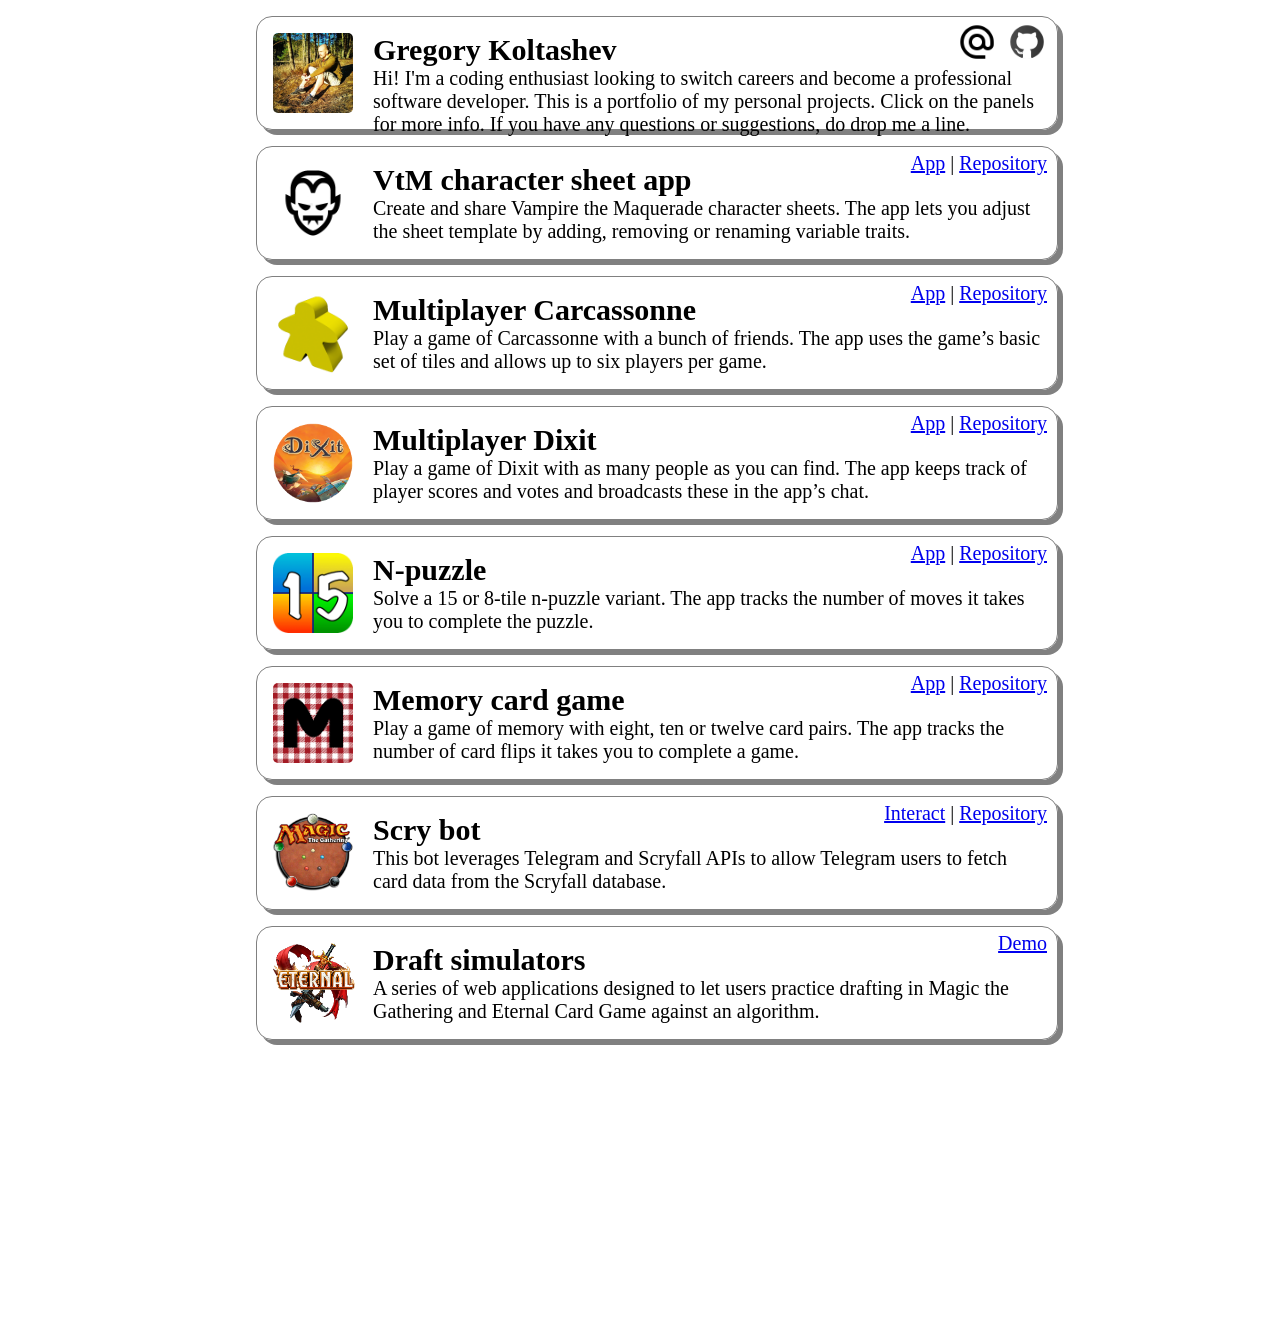
==== index.html @ ac9ca6cd "Panel animation improvement" ====
<!DOCTYPE html>
<html>
    <head>
        <title>
            Portfolio
        </title>
        <link rel="stylesheet" href="style.css">
        <script src="script.js"></script>
    </head>
    <body>
        <div id="feed">

            <!--MOI-->
            <div class="entries" id="moi" onclick="toggle('moi')">
                <div class="nav">
                    <a class="socmedicons"
                       href="mailto:grigory.koltashev@gmail.com">
                        <img src="icons/email.png" alt="Email" class="icons">
                    </a>
                    <!--<a class="socmedicons"
                       href="https://www.linkedin.com/in/gregory-koltashev-5167117b/">
                        <img src="icons/linkedin.png" alt="LinkedIn" class="icons">
                    </a>-->
                    <a class="socmedicons"
                       href="https://github.com/Konntroll">
                        <img src="icons/github.png" alt="GitHub" class="icons">
                    </a>
                </div>
                <img src="logos/avatar.jpg" class="logos" id="moiLogo" />
                <div class="text" id="moiText">
                    <div class="headers">Gregory Koltashev</div>
                    <div class="intros">
                        Hi! I'm a coding enthusiast looking to switch careers and become a professional software developer. This is a portfolio of my personal projects. Click on the panels for more info. If you have any questions or suggestions, do drop me a line.
                        <p class="additionalText" id="moiExt">What? That's all. Go click those panels or, better yet, play with the apps and let me know what you think.</p>
                    </div>
                    <div class="details" id="moiDeets">
                        
                    </div>
                </div>
            </div>

            <!--Vampire the Masquerade-->
            <div class="entries" id="vtm" onclick="toggle('vtm')">
                <div class="nav">
                    <a href="https://charsheets-7856b.web.app/">App</a>
                    |
                    <a href="https://github.com/Konntroll/charsheets">Repository</a>
                </div>
                <img src="logos/vtm.png" class="logos" id="vtmLogo" />
                <div class="text" id="vtmText">
                    <div class="headers">VtM character sheet app</div>
                    <div class="intros">
                        Create and share Vampire the Maquerade character sheets. The app lets you adjust the sheet template by adding, removing or renaming variable traits.
                        <span class="additionalText" id="vtmExt">Furthermore, the app accounts for trait limit changes due to lower character generations. This lets you customize your character sheets in ways no printable version can.</span>
                    </div>
                    <div class="details" id="vtmDeets">
                        <div id="stack">
                            <div class="headers">Built with:</div>
                            <img src="icons/angular.png" alt="Angular" class="icons">
                            <img src="icons/ts.png" alt="TypeScript" class="icons">
                            <img src="icons/firebase.png" alt="Firebase" class="icons">
                            <img src="icons/html.png" alt="HTML" class="icons">
                            <img src="icons/css.png" alt="CSS" class="icons">
                        </div>
                        <div id="hosting">
                            <div class="headers">Hosted on:</div>
                            <img src="icons/firebase.png" alt="GitHub Pages" class="icons">
                        </div>
                        <div class="objectives">
                            <div class="headers">Objectives:</div>
                            <ul>
                                <li>Explore the Angular framework and TypeScript</li>
                                <li>Explore Firebase Firestore as a lightweight database option</li>
                                <li>Implement an application that requires basic user authentication</li>
                            </ul>
                        </div>
                    </div>
                </div>
            </div>

            <!--Carcassonne-->
            <div class="entries" id="carcassonne" onclick="toggle('carcassonne')">
                <div class="nav">
                    <a href="https://carcassonne-with-friendz.herokuapp.com/">App</a>
                    |
                    <a href="https://github.com/Konntroll/carcassonne">Repository</a>
                </div>
                <img src="logos/carcassonne.png" class="logos" id="carcassonneLogo" />
                <div class="text" id="carcassonneText">
                    <div class="headers">Multiplayer Carcassonne</div>
                    <div class="intros">
                        Play a game of Carcassonne with a bunch of friends. The app uses the game’s basic set of tiles and allows up to six players per game.
                        <span class="additionalText" id="carcassonneExt">The app doesn’t automatically track the score leaving it to the players but it does validate tile placements. In rare cases where a tile cannot be played, the app lets the player draw a new tile.</span>
                    </div>
                    <div class="details" id="carcassonneDeets">
                        <div id="stack">
                            <div class="headers">Built with:</div>
                            <img src="icons/node.png" alt="Node.js" class="icons">
                            <img src="icons/socketio.png" alt="Socket.io" class="icons">
                            <img src="icons/js.png" alt="JavaScript" class="icons">
                            <img src="icons/html.png" alt="HTML" class="icons">
                            <img src="icons/css.png" alt="CSS" class="icons">
                        </div>
                        <div id="hosting">
                            <div class="headers">Hosted on:</div>
                            <img src="icons/heroku.png" alt="Heroku" class="icons">
                        </div>
                        <div class="objectives">
                            <div class="headers">Objectives:</div>
                            <ul>
                                <li>Create an application that lets multiple users interact in real time</li>
                                <li>Explore Node.js as a backend development technology</li>
                                <li>Build something fun to share with friends</li>
                            </ul>
                        </div>
                    </div>
                </div>
            </div>

            <!--Dixit-->
            <div class="entries" id="dixit" onclick="toggle('dixit')">
                <div class="nav">
                    <a href="https://dixit-with-friendz.herokuapp.com/">App</a>
                    |
                    <a href="https://github.com/Konntroll/dixit">Repository</a>
                </div>
                <img src="logos/dixit.png" class="logos" id="dixitLogo" />
                <div class="text" id="dixitText">
                    <div class="headers">Multiplayer Dixit</div>
                    <div class="intros">
                        Play a game of Dixit with as many people as you can find. The app keeps track of player scores and votes and broadcasts these in the app’s chat.
                        <span class="additionalText" id="dixitExt">The number of players is unlimited but the game requires at least three players to play.</span>
                    </div>
                    <div class="details" id="dixitDeets">
                        <div id="stack">
                            <div class="headers">Built with:</div>
                            <img src="icons/node.png" alt="Node.js" class="icons">
                            <img src="icons/socketio.png" alt="Socket.io" class="icons">
                            <img src="icons/js.png" alt="JavaScript" class="icons">
                            <img src="icons/html.png" alt="HTML" class="icons">
                            <img src="icons/css.png" alt="CSS" class="icons">
                        </div>
                        <div id="hosting">
                            <div class="headers">Hosted on:</div>
                            <img src="icons/heroku.png" alt="Heroku" class="icons">
                        </div>
                        <div class="objectives">
                            <div class="headers">Objectives:</div>
                            <ul>
                                <li>Create an application that lets multiple users interact in real time</li>
                                <li>Explore Node.js as a backend development technology</li>
                                <li>Build something fun to share with friends</li>
                            </ul>
                        </div>
                    </div>
                </div>
            </div>

            <!--N-puzzle-->
            <div class="entries" id="npuzzle" onclick="toggle('npuzzle')">
                <div class="nav">
                    <a href="https://konntroll.github.io/npuzzle/npuzzle.html">App</a>
                    |
                    <a href="https://github.com/Konntroll/Konntroll.github.io/tree/master/npuzzle">Repository</a>
                </div>
                <img src="logos/npuzzle.png" class="logos" id="npuzzleLogo" />
                <div class="text" id="npuzzleText">
                    <div class="headers">N-puzzle</div>
                    <div class="intros">
                        Solve a 15 or 8-tile n-puzzle variant. The app tracks the number of moves it takes you to complete the puzzle.
                        <span class="additionalText" id="npuzzleExt">It also checks if each randomized set of tiles to be displayed to the user has a solution and, if not, replaces it with a new set.</span>
                    </div>
                    <div class="details" id="npuzzleDeets">
                        <div id="stack">
                            <div class="headers">Built with:</div>
                            <img src="icons/vue.png" alt="Vue.js" class="icons">
                            <img src="icons/js.png" alt="JavaScript" class="icons">
                            <img src="icons/css.png" alt="CSS" class="icons">
                            <img src="icons/html.png" alt="HTML" class="icons">
                        </div>
                        <div id="hosting">
                            <div class="headers">Hosted on:</div>
                            <img src="icons/github.png" alt="GitHub Pages" class="icons">
                        </div>
                        <div class="objectives">
                            <div class="headers">Objectives:</div>
                            <ul>
                                <li>Explore Vue.js as my first frontend framework</li>
                                <li>Practice building UIs that respond to user actions</li>
                            </ul>
                        </div>
                    </div>
                </div>
            </div>

            <!--Memory-->
            <div class="entries" id="memory" onclick="toggle('memory')">
                <div class="nav">
                    <a href="https://konntroll.github.io/memo/memoflip.html">App</a>
                    |
                    <a href="https://github.com/Konntroll/Konntroll.github.io/tree/master/memo">Repository</a>
                </div>
                <img src="logos/memory.png" class="logos" id="memoryLogo" />
                <div class="text" id="memoryText">
                    <div class="headers">Memory card game</div>
                    <div class="intros">
                        Play a game of memory with eight, ten or twelve card pairs. The app tracks the number of card flips it takes you to complete a game.
                        <span class="additionalText" id="memoryExt"></span>
                    </div>
                    <div class="details" id="memoryDeets">
                        <div id="stack">
                            <div class="headers">Built with:</div>
                            <img src="icons/vue.png" alt="Vue.js" class="icons">
                            <img src="icons/js.png" alt="JavaScript" class="icons">
                            <img src="icons/css.png" alt="CSS" class="icons">
                            <img src="icons/html.png" alt="HTML" class="icons">
                        </div>
                        <div id="hosting">
                            <div class="headers">Hosted on:</div>
                            <img src="icons/github.png" alt="GitHub Pages" class="icons">
                        </div>
                        <div class="objectives">
                            <div class="headers">Objectives:</div>
                            <ul>
                                <li>Explore Vue.js as my first frontend framework</li>
                                <li>Practice building UIs that respond to user actions</li>
                            </ul>
                        </div>
                    </div>
                </div>
            </div>

            <!--Telegram bot-->
            <div class="entries" id="telegram" onclick="toggle('telegram')">
                <div class="nav">
                    <a href="http://t.me/mtg_card_info_bot">Interact</a>
                    |
                    <a href="https://github.com/Konntroll/scrybot">Repository</a>
                </div>
                <img src="logos/magic.png" class="logos" id="telegramLogo" />
                <div class="text" id="telegramText">
                    <div class="headers">Scry bot</div>
                    <div class="intros">
                        This bot leverages Telegram and Scryfall APIs to allow Telegram users to fetch card data from the Scryfall database.
                        <span class="additionalText" id="telegramExt">The information that the bot retrieves includes a card image, either latest or specific to the user’s request, as well as format legality info and card price in euro. This can be handy in Magic-themed group chats and elsewhere.</span>
                    </div>
                    <div class="details" id="telegramDeets">
                        <div id="stack">
                            <div class="headers">Built with:</div>
                            <img src="icons/node.png" alt="Node.js" class="icons">
                        </div>
                        <div id="hosting">
                            <div class="headers">Hosted on:</div>
                            <img src="icons/heroku.png" alt="Heroku" class="icons">
                        </div>
                        <div class="objectives">
                            <div class="headers">Objectives:</div>
                            <ul>
                                <li>Try my hand at bot building and explore Node.js</li>
                                <li>Practice working with APIs</li>
                                <li>Create a practical utility I’d want to use myself</li>
                            </ul>
                        </div>
                    </div>
                </div>
            </div>

            <!--Draft simulators-->
            <div class="entries" id="draft" onclick="toggle('draft')">
                <div class="nav">
                    <a href="https://konntroll.github.io/demo.html">Demo</a>
                </div>
                <img src="logos/eternal.png" class="logos" id="draftLogo" />
                <div class="text" id="draftText">
                    <div class="headers">Draft simulators</div>
                    <div class="intros">
                        A series of web applications designed to let users practice drafting in Magic the Gathering and Eternal Card Game against an algorithm.
                        <span class="additionalText" id="draftExt">In each case the algorithm in question would be the principal difference between the implementations. The first two apps were designed for Magic the Gathering. The latter was built for Eternal Card Game and featured a UI reminiscent of the one implemented in the actual game.</span>
                    </div>
                    <div class="details" id="draftDeets">
                        <div id="stack">
                            <div class="headers">Built with:</div>
                            <img src="icons/php.png" alt="PHP" class="icons">
                            <img src="icons/mysql.png" alt="MySQL" class="icons">
                            <img src="icons/js.png" alt="JavaScript" class="icons">
                            <img src="icons/css.png" alt="CSS" class="icons">
                            <img src="icons/html.png" alt="HTML" class="icons">
                        </div>
                        <div id="hosting">
                            <div class="headers">Demo hosted on:</div>
                            <img src="icons/github.png" alt="GitHub Pages" class="icons">
                        </div>
                        <div class="objectives">
                            <div class="headers">Objectives:</div>
                            <ul>
                                <li>First attempts at building apps I'd want to use</li>
                                <li>Learn PHP / MySQL ecosystem</li>
                                <li>First attempts at putting together a workable UI</li>
                            </ul>
                        </div>
                    </div>
                </div>
            </div>

        </div>        
    </body>
</html>
---- style.css ----
:root {
    --height: 320px;
}

html {
    height: 100%;
    width: 100%;
}

body {
    display: flex;
    justify-content: center;
    margin: 0px;
    padding: 0px;
    width: 100%;
}

#feed {
    display: flex;
    flex-direction: column;
    width: 60%;
    min-width: 750px;
}

#feed:last-child {
    margin-bottom: 20px;
}

.entries {
    position: relative;
    display: grid;
    grid-template-columns: 80px auto;
    grid-template-rows: 80px;
    gap: 20px;
    width: 100%;
    height: 80px;
    margin-top: 1em;
    padding: 1em;
    border-radius: 1em;
    box-shadow: 5px 5px grey;
    border: 1px solid grey;
    cursor: pointer;
}

.entries.expanded {
    height: var(--height);
    transition: 1s;
}

.entries.collapsed {
    height: 80px;
    transition: 1s;
}

.text.expanded {
    margin-left: 80px;
    transition: 1s;
}

.text.collapsed {
    margin-left: 0px;
    transition: 1s;
}

.nav {
    position: absolute;
    top: 5px;
    right: 10px;
    font-size: 20px;
}

.logos {
    margin: auto;
    height: 80px;
    border-radius: 5px;
}

.logos.expanded {
    height: 160px;
    transition: 1s;
}

.logos.collapsed {
    height: 80px;
    transition: 1s;
}

.headers {
    font-size: 30px;
    font-weight: bold;
}

.intros {
    font-size: 20px;
    margin-bottom: 10px;
}

.additionalText {
    opacity: 0;
}

.additionalText.expanded {
    opacity: 1;
    transition: 1s;
}

.additionalText.collapsed {
    opacity: 0;
    transition: 1s;
}

.details {
    font-size: 20px;
    opacity: 0;
}

.details > div {
    margin-bottom: 10px;
}

.details.expanded {
    opacity: 1;
    transition: 2s;
}

.details.collapsed {
    opacity: 0;
    transition: 0.5s;
}

#stack, #hosting {
    display: flex;
    align-items: center;
}

.icons {
    height: 40px;
    margin-left: 5px;
}

.socmedicons {
    text-decoration: none;
}

ul {
    margin-top: 0px;
}
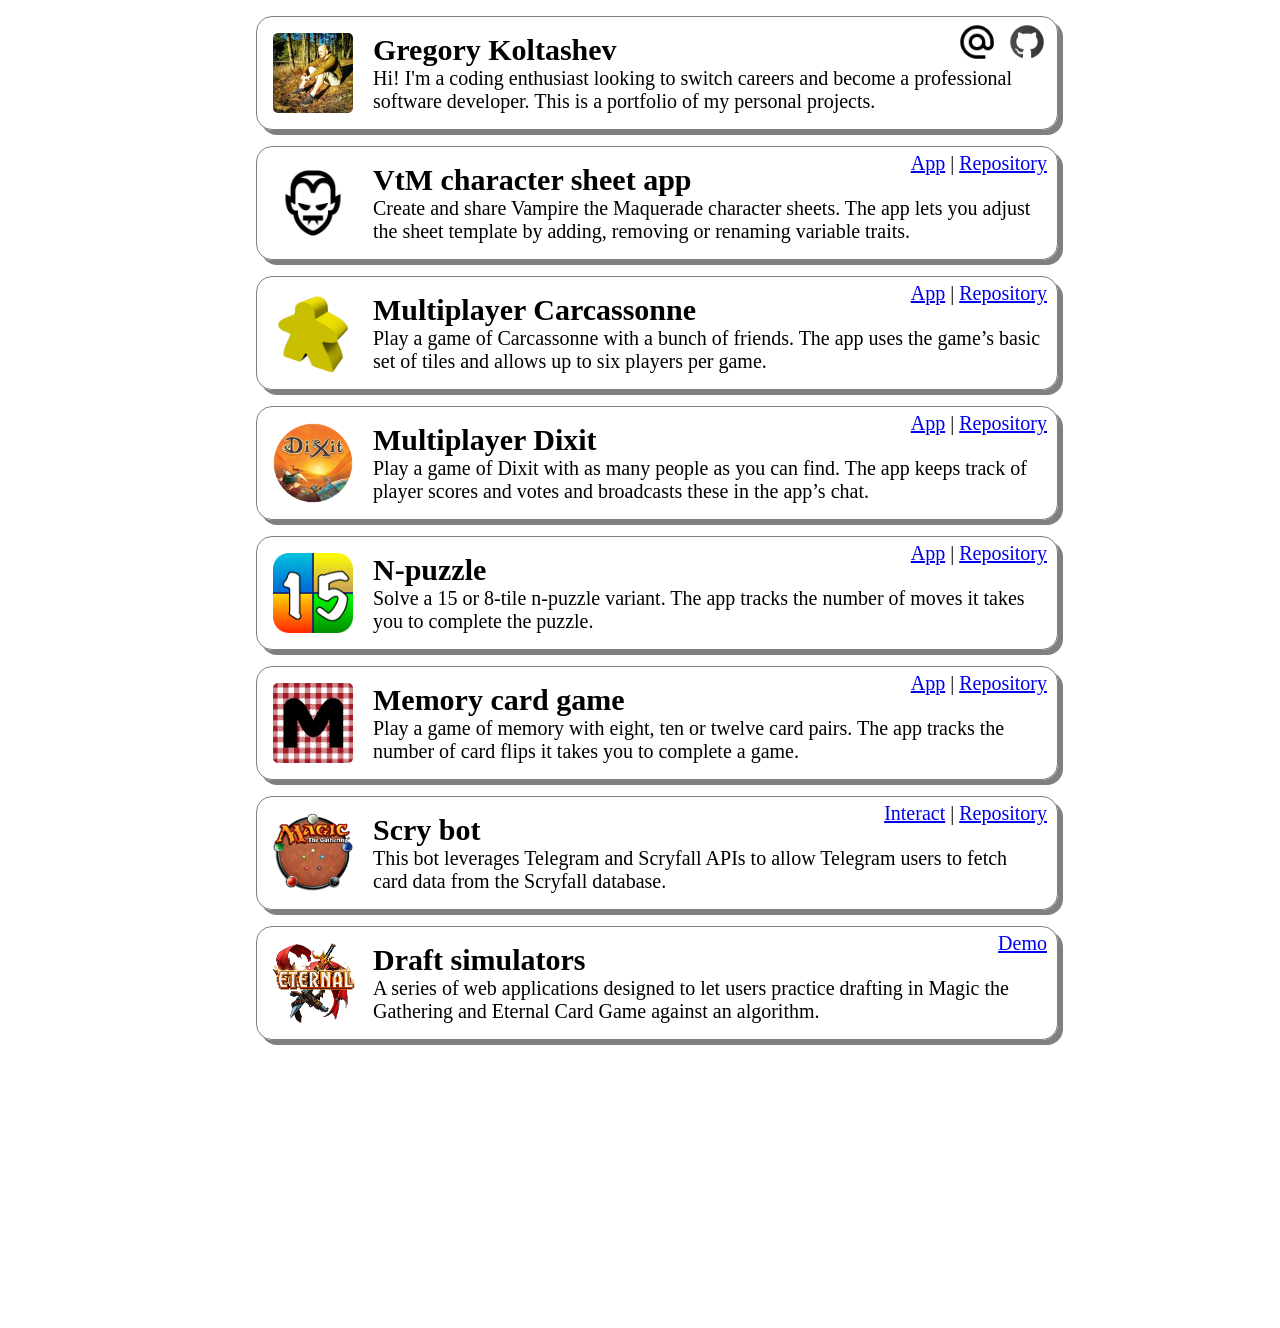
==== commit 2ac503e0: "Minor text layout adjustment" ====
--- a/index.html
+++ b/index.html
@@ -30,8 +30,8 @@
                 <div class="text" id="moiText">
                     <div class="headers">Gregory Koltashev</div>
                     <div class="intros">
-                        Hi! I'm a coding enthusiast looking to switch careers and become a professional software developer. This is a portfolio of my personal projects. Click on the panels for more info. If you have any questions or suggestions, do drop me a line.
-                        <p class="additionalText" id="moiExt">What? That's all. Go click those panels or, better yet, play with the apps and let me know what you think.</p>
+                        Hi! I'm a coding enthusiast looking to switch careers and become a professional software developer. This is a portfolio of my personal projects.
+                        <p class="additionalText" id="moiExt">Click on the panels below for more info. If you have any questions or suggestions, do drop me a line. Better yet, play with the apps and let me know what you think.</p>
                     </div>
                     <div class="details" id="moiDeets">
                         
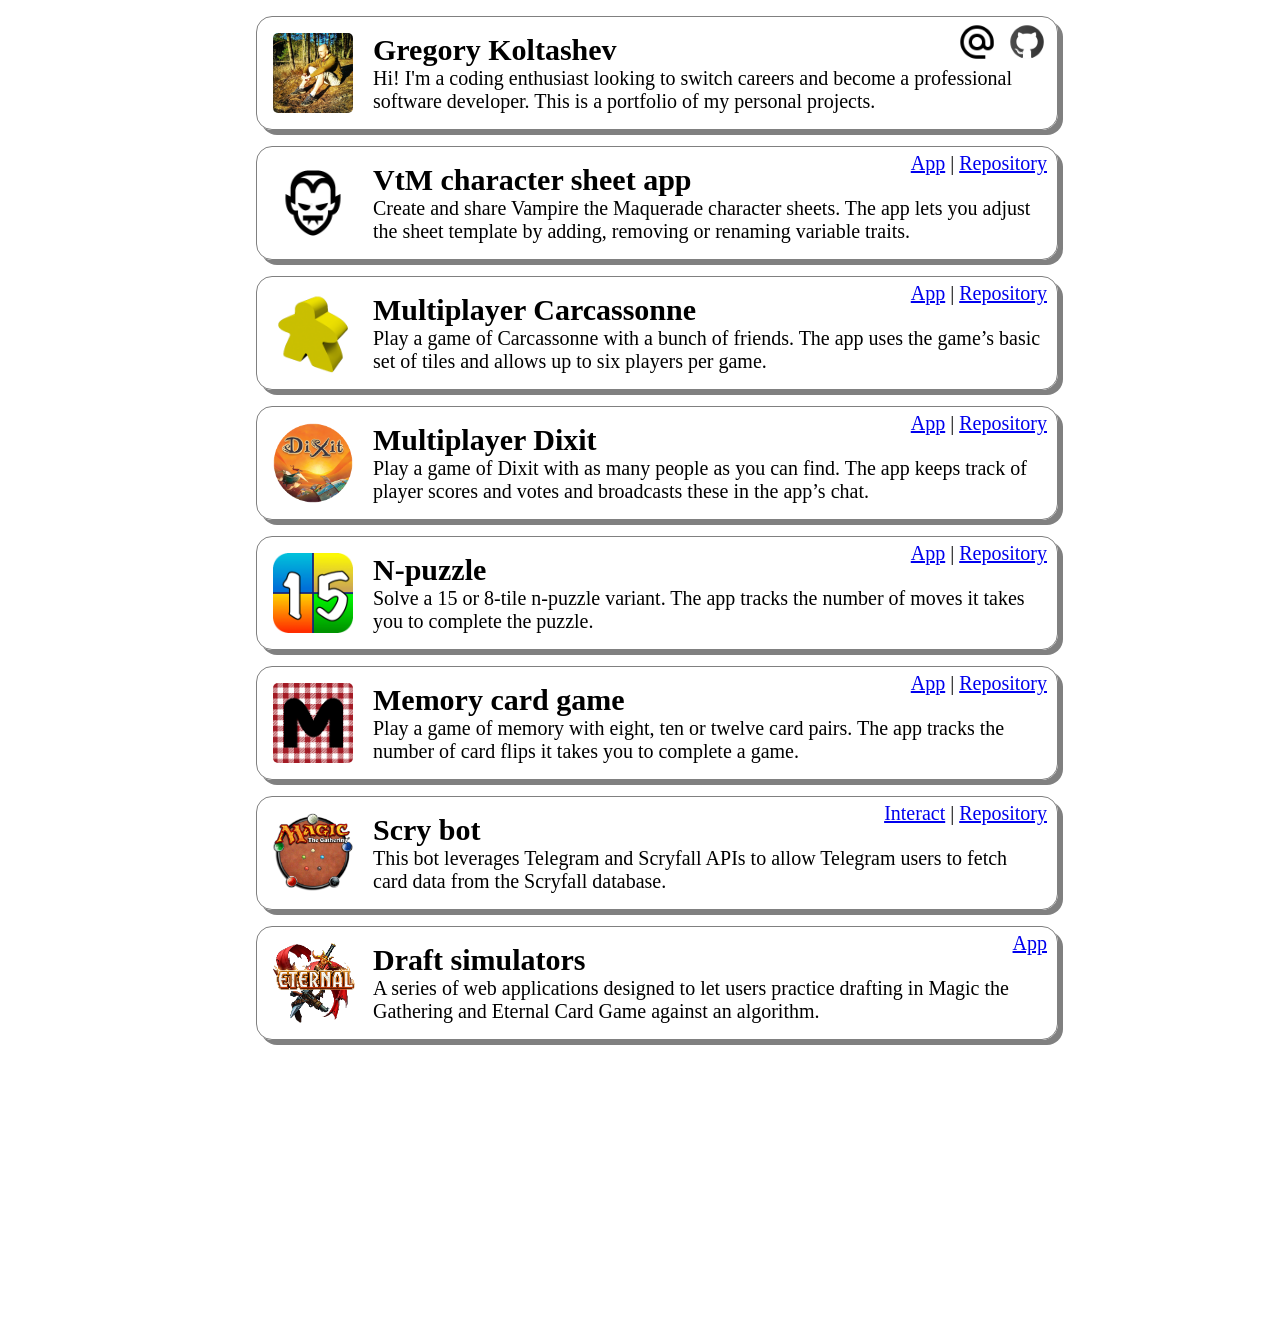
==== commit 830f02c3: "Added a link to a full deployed version of the draft sim" ====
--- a/index.html
+++ b/index.html
@@ -31,7 +31,7 @@
                     <div class="headers">Gregory Koltashev</div>
                     <div class="intros">
                         Hi! I'm a coding enthusiast looking to switch careers and become a professional software developer. This is a portfolio of my personal projects.
-                        <p class="additionalText" id="moiExt">Click on the panels below for more info. If you have any questions or suggestions, do drop me a line. Better yet, play with the apps and let me know what you think.</p>
+                        <p class="additionalText" id="moiExt">Click on the panels below for more info. Better yet, play with the apps and let me know what you think.</p>
                     </div>
                     <div class="details" id="moiDeets">
                         
@@ -268,14 +268,14 @@
             <!--Draft simulators-->
             <div class="entries" id="draft" onclick="toggle('draft')">
                 <div class="nav">
-                    <a href="https://konntroll.github.io/demo.html">Demo</a>
+                    <a href="http://eternal-draft-simulator.herokuapp.com/draftsim.php">App</a>
                 </div>
                 <img src="logos/eternal.png" class="logos" id="draftLogo" />
                 <div class="text" id="draftText">
                     <div class="headers">Draft simulators</div>
                     <div class="intros">
                         A series of web applications designed to let users practice drafting in Magic the Gathering and Eternal Card Game against an algorithm.
-                        <span class="additionalText" id="draftExt">In each case the algorithm in question would be the principal difference between the implementations. The first two apps were designed for Magic the Gathering. The latter was built for Eternal Card Game and featured a UI reminiscent of the one implemented in the actual game.</span>
+                        <span class="additionalText" id="draftExt">In each case the algorithm in question would be the principal difference between the implementations. The first two apps were designed for Magic the Gathering. The latter was built for Eternal Card Game and featured a UI reminiscent of the one implemented in the actual game. This is the version currently available on Heroku.</span>
                     </div>
                     <div class="details" id="draftDeets">
                         <div id="stack">
@@ -287,8 +287,8 @@
                             <img src="icons/html.png" alt="HTML" class="icons">
                         </div>
                         <div id="hosting">
-                            <div class="headers">Demo hosted on:</div>
-                            <img src="icons/github.png" alt="GitHub Pages" class="icons">
+                            <div class="headers">Hosted on:</div>
+                            <img src="icons/heroku.png" alt="Heroku" class="icons">
                         </div>
                         <div class="objectives">
                             <div class="headers">Objectives:</div>
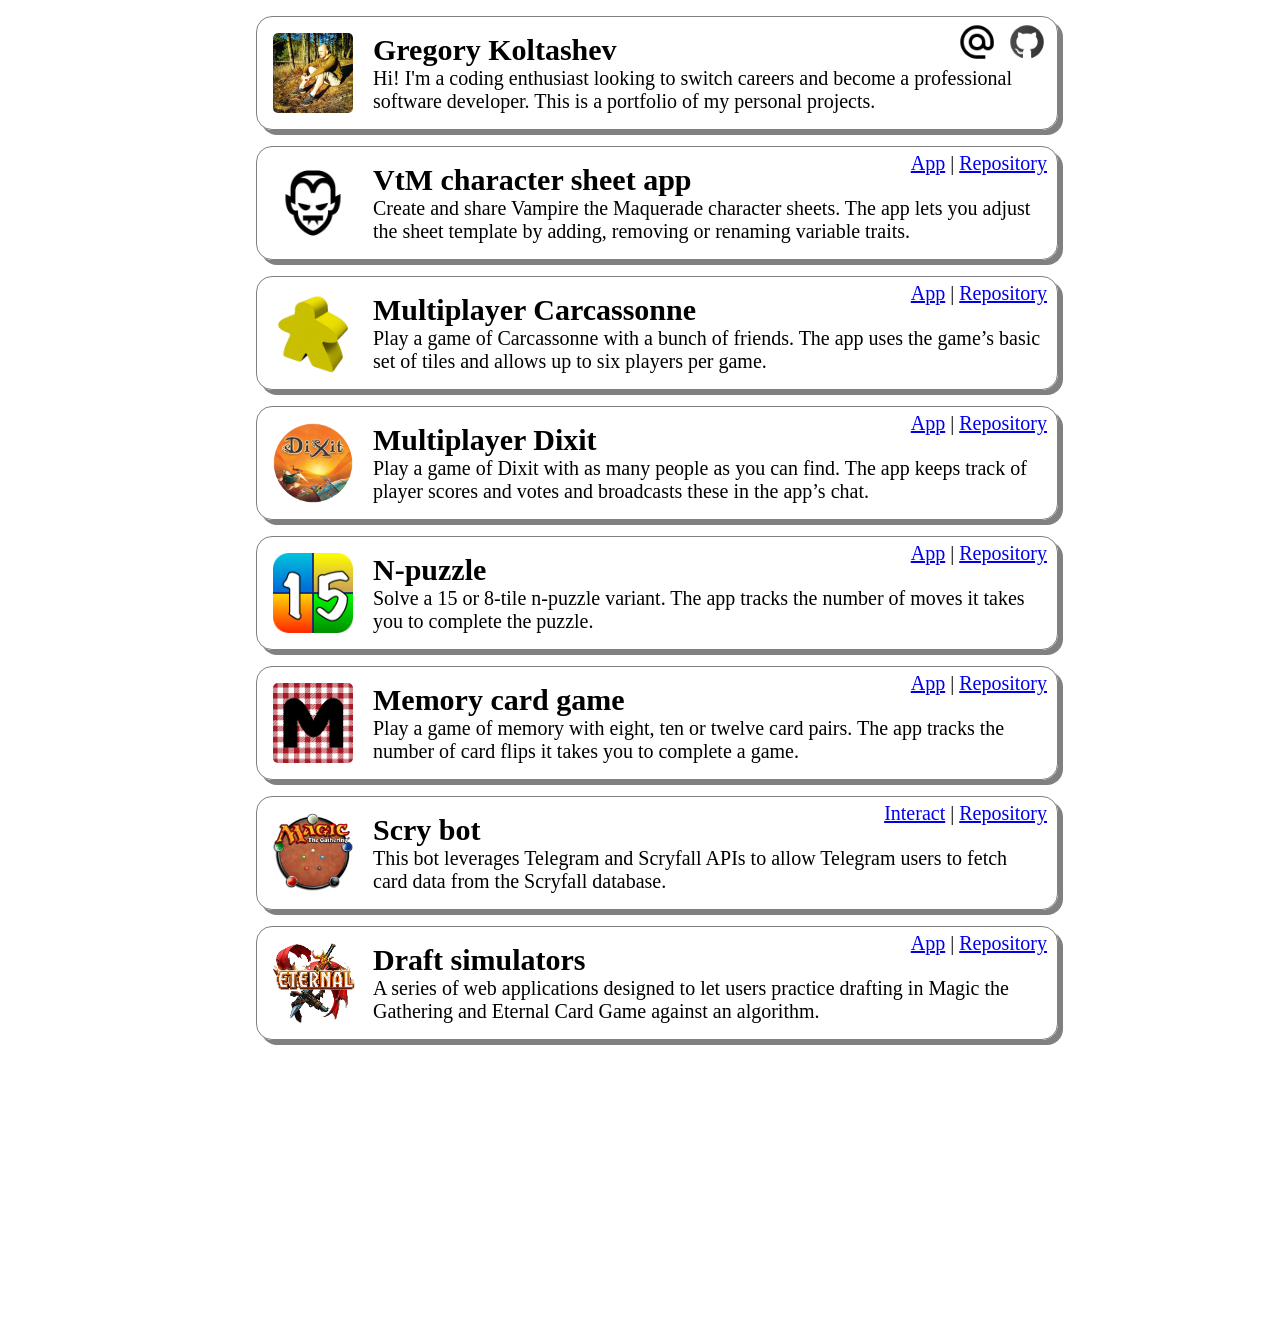
==== commit cda8e4be: "Added repository link for Eternal draft sim" ====
--- a/index.html
+++ b/index.html
@@ -269,6 +269,8 @@
             <div class="entries" id="draft" onclick="toggle('draft')">
                 <div class="nav">
                     <a href="http://eternal-draft-simulator.herokuapp.com/draftsim.php">App</a>
+                    |
+                    <a href="https://github.com/Konntroll/EternalDraftSim_v0.1">Repository</a>
                 </div>
                 <img src="logos/eternal.png" class="logos" id="draftLogo" />
                 <div class="text" id="draftText">
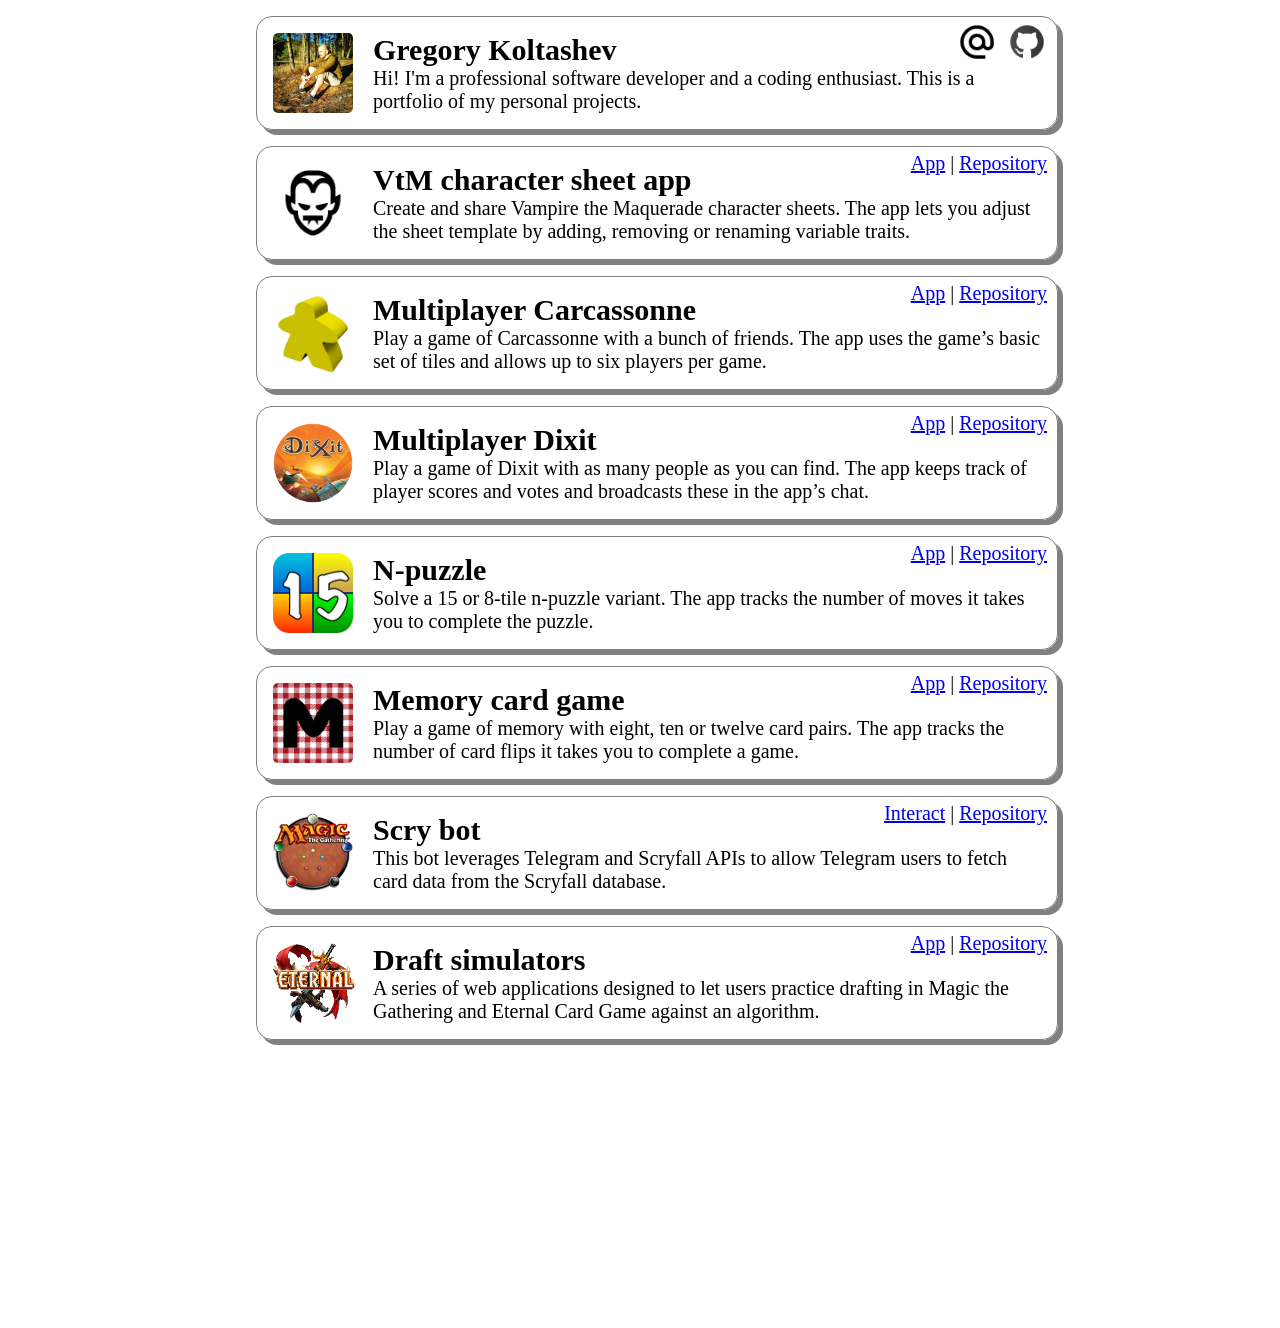
==== commit da34ecdd: "Updating the intro" ====
--- a/index.html
+++ b/index.html
@@ -30,7 +30,7 @@
                 <div class="text" id="moiText">
                     <div class="headers">Gregory Koltashev</div>
                     <div class="intros">
-                        Hi! I'm a coding enthusiast looking to switch careers and become a professional software developer. This is a portfolio of my personal projects.
+                        Hi! I'm a professional software developer and a coding enthusiast. This is a portfolio of my personal projects.
                         <p class="additionalText" id="moiExt">Click on the panels below for more info. Better yet, play with the apps and let me know what you think.</p>
                     </div>
                     <div class="details" id="moiDeets">
@@ -306,4 +306,4 @@
 
         </div>        
     </body>
-</html>+</html>
